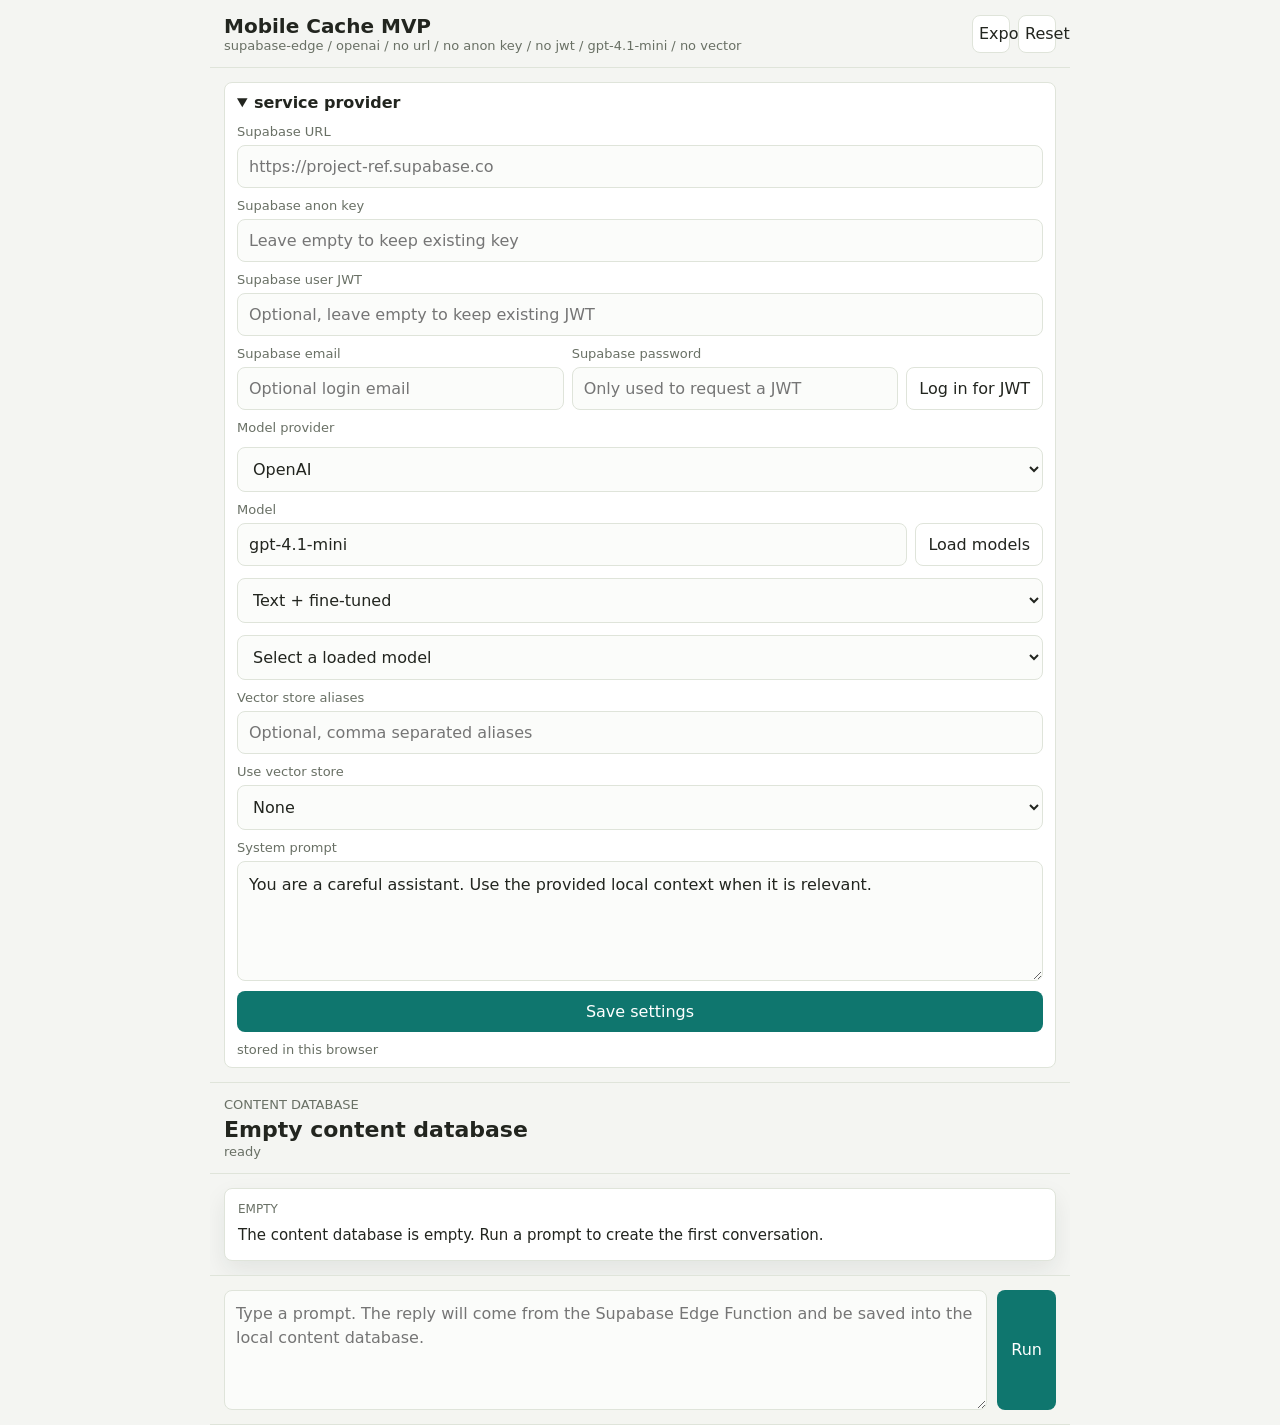
==== index.html @ 160facbd "Update published web app" ====
<!doctype html>
<html lang="en">
  <head>
    <meta charset="UTF-8" />
    <meta name="viewport" content="width=device-width, initial-scale=1.0" />
    <title>Mobile Cache MVP</title>
    <link rel="stylesheet" href="./styles.css" />
  </head>
  <body>
    <main class="app">
      <header class="topbar">
        <div>
          <h1>Mobile Cache MVP</h1>
          <p id="providerLine">Supabase Edge Function</p>
        </div>
        <div class="top-actions">
          <button id="exportButton" class="icon-button" type="button" title="Export">Export</button>
          <button id="resetButton" class="icon-button" type="button" title="Reset">Reset</button>
        </div>
      </header>

      <section class="config-panel">
        <details open>
          <summary>service provider</summary>
          <form id="profileForm" class="profile-form">
            <label>
              <span>Supabase URL</span>
              <input id="supabaseUrlInput" type="url" autocomplete="off" placeholder="https://project-ref.supabase.co" />
            </label>
            <label>
              <span>Supabase anon key</span>
              <input id="supabaseAnonKeyInput" type="password" autocomplete="off" placeholder="Leave empty to keep existing key" />
            </label>
            <label>
              <span>Supabase user JWT</span>
              <input id="supabaseJwtInput" type="password" autocomplete="off" placeholder="Optional, leave empty to keep existing JWT" />
            </label>
            <div class="auth-login">
              <label>
                <span>Supabase email</span>
                <input id="supabaseEmailInput" type="email" autocomplete="username" placeholder="Optional login email" />
              </label>
              <label>
                <span>Supabase password</span>
                <input id="supabasePasswordInput" type="password" autocomplete="current-password" placeholder="Only used to request a JWT" />
              </label>
              <button id="supabaseLoginButton" type="button">Log in for JWT</button>
            </div>
            <label>
              <span>Model provider</span>
              <select id="modelProviderSelect" class="model-select" aria-label="Model provider">
                <option value="openai">OpenAI</option>
                <option value="grok">Grok</option>
              </select>
            </label>
            <label>
              <span>Model</span>
              <div class="model-picker">
                <input id="modelInput" type="text" autocomplete="off" list="modelList" />
                <button id="loadModelsButton" type="button">Load models</button>
              </div>
              <datalist id="modelList"></datalist>
              <select id="modelFilterSelect" class="model-select" aria-label="Model list filter">
                <option value="text">Text + fine-tuned</option>
                <option value="fine-tuned">Fine-tuned only</option>
                <option value="all">All models</option>
              </select>
              <select id="modelSelect" class="model-select" aria-label="Available models">
                <option value="">Select a loaded model</option>
              </select>
            </label>
            <label>
              <span>Vector store aliases</span>
              <input id="vectorStoreAliasesInput" type="text" autocomplete="off" placeholder="Optional, comma separated aliases" />
            </label>
            <label>
              <span>Use vector store</span>
              <select id="activeVectorStoreSelect">
                <option value="">None</option>
              </select>
            </label>
            <label>
              <span>System prompt</span>
              <textarea id="systemPromptInput" rows="4"></textarea>
            </label>
            <button id="saveProfileButton" type="submit">Save settings</button>
            <p id="profileStatus">stored in this browser</p>
          </form>
        </details>
      </section>

      <section class="conversation-head">
        <p class="eyebrow">content database</p>
        <h2 id="conversationTitle">loading</h2>
        <p id="statusLine">idle</p>
      </section>

      <section id="messageStack" class="message-stack" aria-label="messages"></section>

      <form id="runForm" class="composer">
        <textarea id="inputBox" rows="4" placeholder="Type a prompt. The reply will come from the Supabase Edge Function and be saved into the local content database."></textarea>
        <button id="runButton" type="submit">Run</button>
      </form>
    </main>

    <dialog id="editDialog">
      <form method="dialog" class="edit-form">
        <h3>Edit prompt</h3>
        <textarea id="editPromptInput" rows="8"></textarea>
        <div class="dialog-actions">
          <button id="cancelEditButton" value="cancel" type="submit">Cancel</button>
          <button id="saveEditButton" value="default" type="button">Save version</button>
        </div>
      </form>
    </dialog>

    <script type="module" src="./app.js"></script>
  </body>
</html>
---- styles.css ----
:root {
  color-scheme: light;
  --bg: #f4f5f2;
  --surface: #ffffff;
  --ink: #22251f;
  --muted: #697065;
  --line: #dfe4da;
  --accent: #0f766e;
  --accent-soft: #e4f3ef;
  --shadow: 0 10px 24px rgba(30, 39, 34, 0.08);
}

* {
  box-sizing: border-box;
}

body {
  margin: 0;
  min-height: 100vh;
  background: var(--bg);
  color: var(--ink);
  font-family: ui-sans-serif, system-ui, -apple-system, BlinkMacSystemFont, "Segoe UI", sans-serif;
}

button,
input,
select,
textarea {
  font: inherit;
}

.model-picker {
  display: grid;
  grid-template-columns: minmax(0, 1fr) auto;
  gap: 8px;
}

.auth-login {
  display: grid;
  grid-template-columns: minmax(0, 1fr) minmax(0, 1fr) auto;
  gap: 8px;
  align-items: end;
}

.model-picker button {
  border: 1px solid var(--line);
  border-radius: 8px;
  background: var(--surface);
  color: var(--ink);
  padding: 0 12px;
}

.auth-login button {
  border: 1px solid var(--line);
  border-radius: 8px;
  background: var(--surface);
  color: var(--ink);
  padding: 11px 12px;
}

.model-select {
  margin-top: 6px;
}

.app {
  display: grid;
  grid-template-rows: auto auto auto minmax(0, 1fr) auto;
  width: min(100%, 860px);
  min-height: 100vh;
  margin: 0 auto;
}

.topbar,
.conversation-head,
.config-panel,
.composer {
  padding: 14px;
}

.topbar {
  display: flex;
  align-items: center;
  justify-content: space-between;
  gap: 12px;
  border-bottom: 1px solid var(--line);
}

h1,
h2,
h3,
p {
  margin: 0;
}

h1 {
  font-size: 20px;
  line-height: 1.2;
}

h2 {
  margin-top: 4px;
  font-size: 22px;
  line-height: 1.25;
}

#providerLine,
#statusLine,
#profileStatus,
.eyebrow {
  color: var(--muted);
  font-size: 13px;
}

.top-actions,
.prompt-toolbar,
.dialog-actions {
  display: flex;
  align-items: center;
  gap: 8px;
}

.icon-button,
.prompt-icon {
  display: inline-grid;
  place-items: center;
  width: 38px;
  height: 38px;
  border: 1px solid var(--line);
  border-radius: 8px;
  background: var(--surface);
  color: var(--ink);
}

.prompt-icon:disabled {
  color: #b9beb6;
}

.config-panel,
.conversation-head,
.composer {
  border-bottom: 1px solid var(--line);
}

details {
  border: 1px solid var(--line);
  border-radius: 8px;
  background: var(--surface);
  padding: 10px 12px;
}

summary {
  cursor: pointer;
  font-weight: 650;
}

.profile-form {
  display: grid;
  gap: 10px;
  margin-top: 12px;
}

label {
  display: grid;
  gap: 6px;
}

label span {
  color: var(--muted);
  font-size: 13px;
}

input,
select,
textarea {
  width: 100%;
  border: 1px solid var(--line);
  border-radius: 8px;
  background: #fbfcfa;
  color: var(--ink);
  padding: 11px;
}

textarea {
  resize: vertical;
  line-height: 1.5;
}

#saveProfileButton,
#runButton,
.dialog-actions button {
  border: 0;
  border-radius: 8px;
  background: var(--accent);
  color: white;
  padding: 11px 14px;
}

.eyebrow {
  text-transform: uppercase;
  letter-spacing: 0;
}

.message-stack {
  display: flex;
  flex-direction: column;
  gap: 12px;
  overflow: auto;
  padding: 14px;
}

.message {
  border: 1px solid var(--line);
  border-radius: 8px;
  background: var(--surface);
  box-shadow: var(--shadow);
  padding: 13px;
}

.message.user {
  background: var(--accent-soft);
}

.message-meta {
  margin-bottom: 8px;
  color: var(--muted);
  font-size: 12px;
  text-transform: uppercase;
}

.message-text {
  white-space: pre-wrap;
  overflow-wrap: anywhere;
  line-height: 1.56;
  font-size: 15px;
}

.prompt-toolbar {
  justify-content: flex-end;
  margin-top: 12px;
  border-top: 1px solid rgba(15, 118, 110, 0.18);
  padding-top: 10px;
}

.version-label {
  min-width: 42px;
  text-align: center;
  font-weight: 700;
}

.composer {
  display: grid;
  grid-template-columns: minmax(0, 1fr) auto;
  gap: 10px;
  border-top: 1px solid var(--line);
  background: rgba(244, 245, 242, 0.96);
}

.composer textarea {
  min-height: 74px;
  max-height: 180px;
}

#runButton:disabled {
  opacity: 0.55;
}

dialog {
  width: min(92vw, 560px);
  border: 1px solid var(--line);
  border-radius: 8px;
  box-shadow: var(--shadow);
}

dialog::backdrop {
  background: rgba(20, 24, 22, 0.36);
}

.edit-form {
  display: grid;
  gap: 12px;
}

.dialog-actions {
  justify-content: flex-end;
}

#cancelEditButton {
  border: 1px solid var(--line);
  background: var(--surface);
  color: var(--ink);
}

@media (max-width: 620px) {
  .composer {
    grid-template-columns: 1fr;
  }

  #runButton {
    width: 100%;
  }

  .model-picker {
    grid-template-columns: 1fr;
  }

  .auth-login {
    grid-template-columns: 1fr;
  }
}
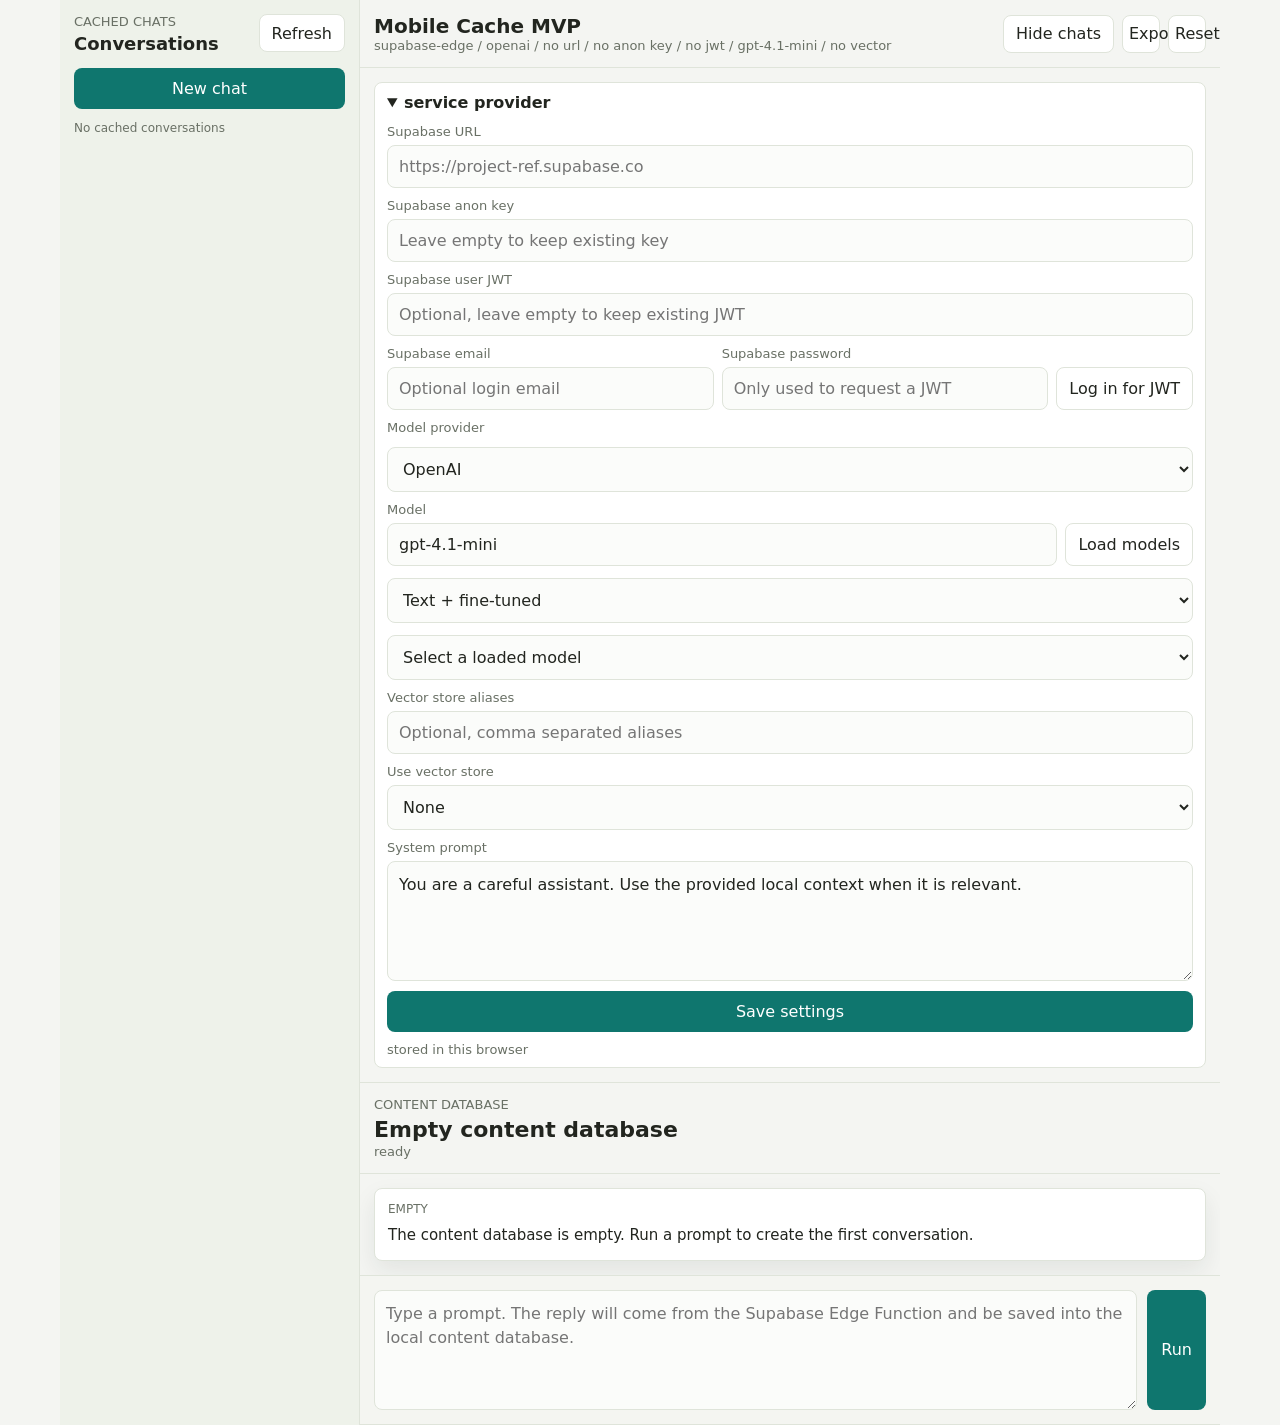
==== commit 69309242: "Update published web app" ====
--- a/index.html
+++ b/index.html
@@ -7,13 +7,27 @@
     <link rel="stylesheet" href="./styles.css" />
   </head>
   <body>
-    <main class="app">
+    <div id="appShell" class="app-shell">
+      <aside class="conversation-sidebar" aria-label="conversation list">
+        <div class="sidebar-head">
+          <div>
+            <p class="eyebrow">cached chats</p>
+            <h2>Conversations</h2>
+          </div>
+          <button id="sidebarRefreshButton" class="icon-button" type="button" title="Refresh conversations">Refresh</button>
+        </div>
+        <button id="newConversationButton" class="new-chat-button" type="button">New chat</button>
+        <ul id="conversationList" class="conversation-list"></ul>
+      </aside>
+
+      <main class="app">
       <header class="topbar">
         <div>
           <h1>Mobile Cache MVP</h1>
           <p id="providerLine">Supabase Edge Function</p>
         </div>
         <div class="top-actions">
+          <button id="sidebarToggleButton" class="icon-button" type="button" title="Toggle conversations" aria-expanded="true">Hide chats</button>
           <button id="exportButton" class="icon-button" type="button" title="Export">Export</button>
           <button id="resetButton" class="icon-button" type="button" title="Reset">Reset</button>
         </div>
@@ -101,7 +115,8 @@
         <textarea id="inputBox" rows="4" placeholder="Type a prompt. The reply will come from the Supabase Edge Function and be saved into the local content database."></textarea>
         <button id="runButton" type="submit">Run</button>
       </form>
-    </main>
+      </main>
+    </div>
 
     <dialog id="editDialog">
       <form method="dialog" class="edit-form">
--- a/styles.css
+++ b/styles.css
@@ -62,12 +62,103 @@
   margin-top: 6px;
 }
 
+.app-shell {
+  display: grid;
+  grid-template-columns: 300px minmax(0, 860px);
+  justify-content: center;
+  min-height: 100vh;
+}
+
+.app-shell.sidebar-closed {
+  grid-template-columns: minmax(0, 860px);
+}
+
+.app-shell.sidebar-closed .conversation-sidebar {
+  display: none;
+}
+
+.conversation-sidebar {
+  display: grid;
+  grid-template-rows: auto auto minmax(0, 1fr);
+  gap: 12px;
+  min-height: 100vh;
+  border-right: 1px solid var(--line);
+  background: #eef2ea;
+  padding: 14px;
+}
+
+.sidebar-head {
+  display: flex;
+  align-items: flex-start;
+  justify-content: space-between;
+  gap: 10px;
+}
+
+.sidebar-head h2 {
+  font-size: 18px;
+}
+
+.new-chat-button {
+  border: 0;
+  border-radius: 8px;
+  background: var(--accent);
+  color: white;
+  padding: 11px 14px;
+  text-align: center;
+}
+
+.conversation-list {
+  display: flex;
+  flex-direction: column;
+  gap: 8px;
+  min-height: 0;
+  margin: 0;
+  overflow: auto;
+  padding: 0;
+  list-style: none;
+}
+
+.conversation-button {
+  display: grid;
+  gap: 5px;
+  width: 100%;
+  border: 1px solid var(--line);
+  border-radius: 8px;
+  background: var(--surface);
+  color: var(--ink);
+  padding: 10px;
+  text-align: left;
+}
+
+.conversation-button[aria-current="true"] {
+  border-color: var(--accent);
+  background: var(--accent-soft);
+}
+
+.conversation-title,
+.conversation-meta,
+.conversation-preview {
+  overflow: hidden;
+  text-overflow: ellipsis;
+  white-space: nowrap;
+}
+
+.conversation-title {
+  font-weight: 700;
+}
+
+.conversation-meta,
+.conversation-preview,
+.conversation-empty {
+  color: var(--muted);
+  font-size: 12px;
+}
+
 .app {
   display: grid;
   grid-template-rows: auto auto auto minmax(0, 1fr) auto;
-  width: min(100%, 860px);
+  width: min(100vw, 860px);
   min-height: 100vh;
-  margin: 0 auto;
 }
 
 .topbar,
@@ -131,6 +222,13 @@
   color: var(--ink);
 }
 
+#sidebarToggleButton,
+#sidebarRefreshButton {
+  width: auto;
+  min-width: 38px;
+  padding: 0 12px;
+}
+
 .prompt-icon:disabled {
   color: #b9beb6;
 }
@@ -291,6 +389,22 @@
 }
 
 @media (max-width: 620px) {
+  .app-shell,
+  .app-shell.sidebar-closed {
+    grid-template-columns: 1fr;
+  }
+
+  .conversation-sidebar {
+    min-height: auto;
+    max-height: 42vh;
+    border-right: 0;
+    border-bottom: 1px solid var(--line);
+  }
+
+  .app-shell.sidebar-closed .conversation-sidebar {
+    display: none;
+  }
+
   .composer {
     grid-template-columns: 1fr;
   }
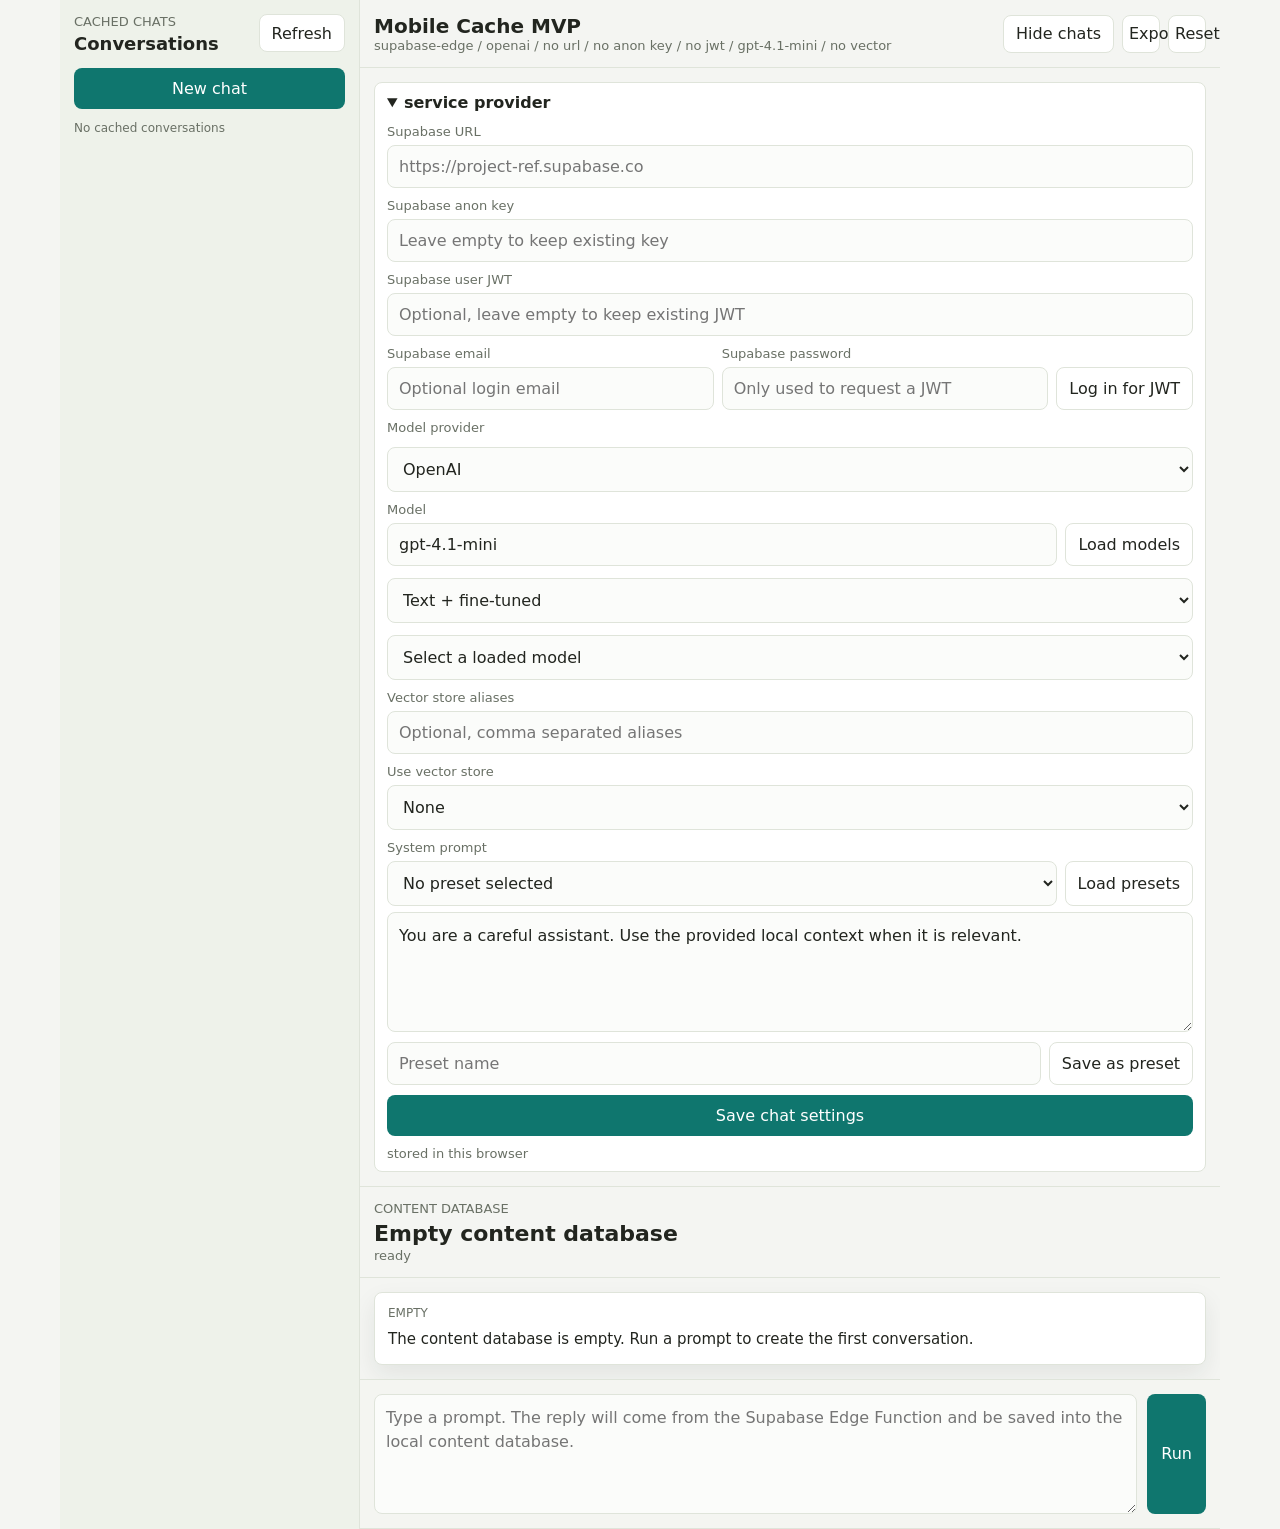
==== commit e182c46b: "Update published web app" ====
--- a/index.html
+++ b/index.html
@@ -95,9 +95,19 @@
             </label>
             <label>
               <span>System prompt</span>
+              <div class="preset-picker">
+                <select id="systemPromptPresetSelect" aria-label="System prompt preset">
+                  <option value="">No preset selected</option>
+                </select>
+                <button id="loadPresetsButton" type="button">Load presets</button>
+              </div>
               <textarea id="systemPromptInput" rows="4"></textarea>
             </label>
-            <button id="saveProfileButton" type="submit">Save settings</button>
+            <div class="preset-save">
+              <input id="systemPromptPresetNameInput" type="text" autocomplete="off" placeholder="Preset name" />
+              <button id="savePresetButton" type="button">Save as preset</button>
+            </div>
+            <button id="saveProfileButton" type="submit">Save chat settings</button>
             <p id="profileStatus">stored in this browser</p>
           </form>
         </details>
--- a/styles.css
+++ b/styles.css
@@ -35,6 +35,13 @@
   gap: 8px;
 }
 
+.preset-picker,
+.preset-save {
+  display: grid;
+  grid-template-columns: minmax(0, 1fr) auto;
+  gap: 8px;
+}
+
 .auth-login {
   display: grid;
   grid-template-columns: minmax(0, 1fr) minmax(0, 1fr) auto;
@@ -42,7 +49,9 @@
   align-items: end;
 }
 
-.model-picker button {
+.model-picker button,
+.preset-picker button,
+.preset-save button {
   border: 1px solid var(--line);
   border-radius: 8px;
   background: var(--surface);
@@ -417,6 +426,11 @@
     grid-template-columns: 1fr;
   }
 
+  .preset-picker,
+  .preset-save {
+    grid-template-columns: 1fr;
+  }
+
   .auth-login {
     grid-template-columns: 1fr;
   }
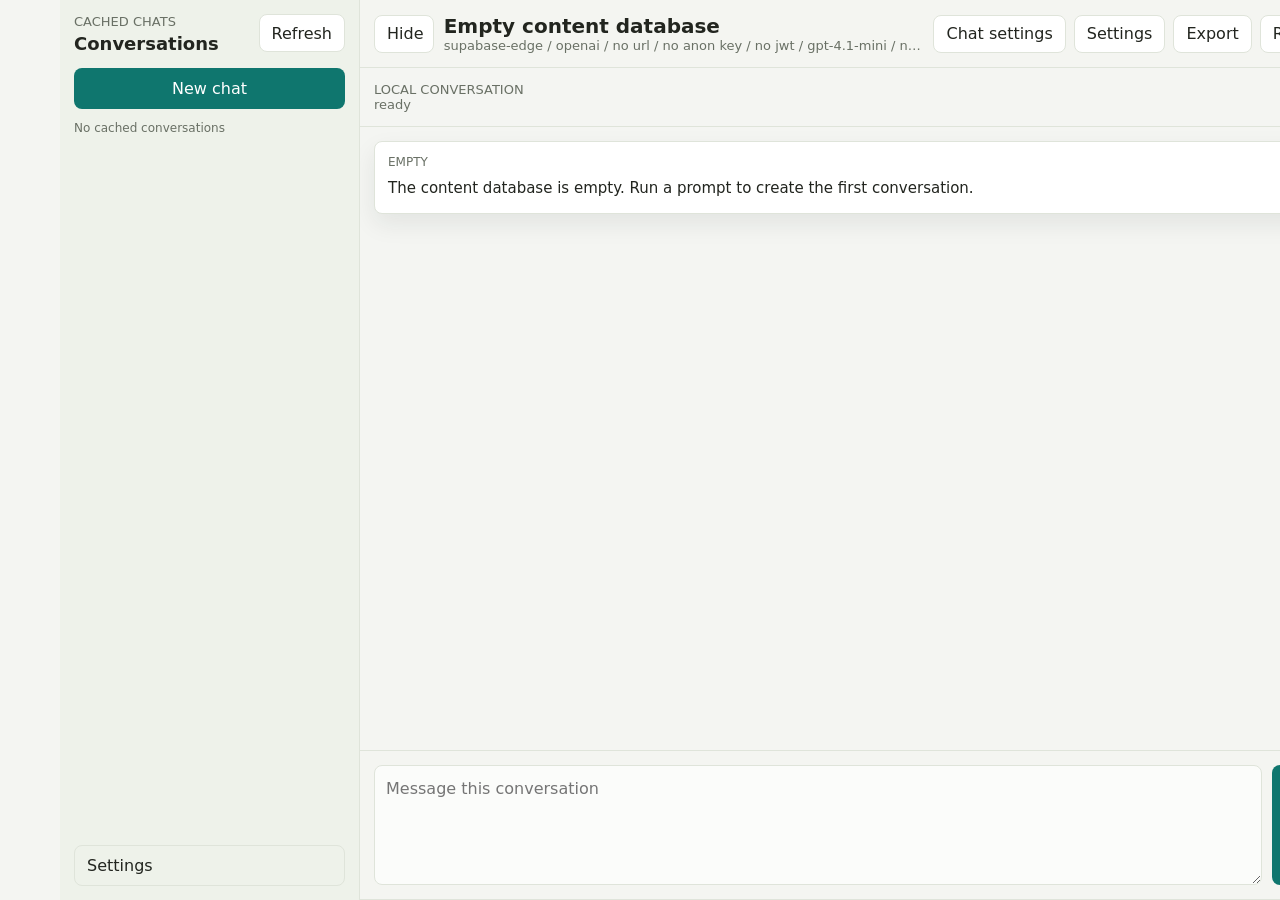
==== commit 076b7b2e: "Update published web app" ====
--- a/index.html
+++ b/index.html
@@ -18,25 +18,52 @@
         </div>
         <button id="newConversationButton" class="new-chat-button" type="button">New chat</button>
         <ul id="conversationList" class="conversation-list"></ul>
+        <button id="settingsButton" class="sidebar-settings-button" type="button">Settings</button>
       </aside>
 
       <main class="app">
       <header class="topbar">
-        <div>
-          <h1>Mobile Cache MVP</h1>
-          <p id="providerLine">Supabase Edge Function</p>
+        <div class="topbar-title">
+          <button id="sidebarToggleButton" class="icon-button" type="button" title="Toggle conversations" aria-expanded="true">Chats</button>
+          <div>
+            <h1 id="conversationTitle">New conversation</h1>
+            <p id="providerLine">Supabase Edge Function</p>
+          </div>
         </div>
         <div class="top-actions">
-          <button id="sidebarToggleButton" class="icon-button" type="button" title="Toggle conversations" aria-expanded="true">Hide chats</button>
+          <button id="chatSettingsButton" type="button">Chat settings</button>
+          <button id="compactSettingsButton" class="icon-button" type="button" title="Settings">Settings</button>
           <button id="exportButton" class="icon-button" type="button" title="Export">Export</button>
           <button id="resetButton" class="icon-button" type="button" title="Reset">Reset</button>
         </div>
       </header>
 
-      <section class="config-panel">
-        <details open>
-          <summary>service provider</summary>
-          <form id="profileForm" class="profile-form">
+      <section class="conversation-head">
+        <p class="eyebrow">local conversation</p>
+        <p id="statusLine">idle</p>
+      </section>
+
+      <section id="messageStack" class="message-stack" aria-label="messages"></section>
+
+      <form id="runForm" class="composer">
+        <textarea id="inputBox" rows="4" placeholder="Message this conversation"></textarea>
+        <button id="runButton" type="submit">Run</button>
+      </form>
+      </main>
+    </div>
+
+    <dialog id="settingsDialog" class="settings-dialog">
+      <form id="profileForm" class="settings-form">
+        <div class="dialog-head">
+          <div>
+            <p class="eyebrow">application</p>
+            <h2>Settings</h2>
+          </div>
+          <button id="closeSettingsButton" class="icon-button" type="button" title="Close settings">Close</button>
+        </div>
+        <section class="settings-section">
+          <h3>Supabase connection</h3>
+          <div class="profile-form">
             <label>
               <span>Supabase URL</span>
               <input id="supabaseUrlInput" type="url" autocomplete="off" placeholder="https://project-ref.supabase.co" />
@@ -60,6 +87,36 @@
               </label>
               <button id="supabaseLoginButton" type="button">Log in for JWT</button>
             </div>
+          </div>
+        </section>
+        <section class="settings-section">
+          <h3>Vector store library</h3>
+          <div class="profile-form">
+            <label>
+              <span>Vector store aliases</span>
+              <input id="vectorStoreAliasesInput" type="text" autocomplete="off" placeholder="Optional, comma separated aliases" />
+            </label>
+          </div>
+        </section>
+        <div class="dialog-actions">
+          <p id="profileStatus">stored in this browser</p>
+          <button id="saveProfileButton" type="submit">Save settings</button>
+        </div>
+      </form>
+    </dialog>
+
+    <dialog id="chatSettingsDialog" class="settings-dialog">
+      <form id="chatSettingsForm" class="settings-form">
+        <div class="dialog-head">
+          <div>
+            <p class="eyebrow">current conversation</p>
+            <h2>Chat settings</h2>
+          </div>
+          <button id="closeChatSettingsButton" class="icon-button" type="button" title="Close chat settings">Close</button>
+        </div>
+        <section class="settings-section">
+          <h3>Model</h3>
+          <div class="profile-form">
             <label>
               <span>Model provider</span>
               <select id="modelProviderSelect" class="model-select" aria-label="Model provider">
@@ -84,49 +141,40 @@
               </select>
             </label>
             <label>
-              <span>Vector store aliases</span>
-              <input id="vectorStoreAliasesInput" type="text" autocomplete="off" placeholder="Optional, comma separated aliases" />
-            </label>
-            <label>
               <span>Use vector store</span>
               <select id="activeVectorStoreSelect">
                 <option value="">None</option>
               </select>
             </label>
+          </div>
+        </section>
+        <section class="settings-section">
+          <h3>System prompt</h3>
+          <div class="profile-form">
             <label>
-              <span>System prompt</span>
+              <span>Preset</span>
               <div class="preset-picker">
                 <select id="systemPromptPresetSelect" aria-label="System prompt preset">
                   <option value="">No preset selected</option>
                 </select>
                 <button id="loadPresetsButton" type="button">Load presets</button>
               </div>
+            </label>
+            <label>
+              <span>System prompt</span>
               <textarea id="systemPromptInput" rows="4"></textarea>
             </label>
             <div class="preset-save">
               <input id="systemPromptPresetNameInput" type="text" autocomplete="off" placeholder="Preset name" />
               <button id="savePresetButton" type="button">Save as preset</button>
             </div>
-            <button id="saveProfileButton" type="submit">Save chat settings</button>
-            <p id="profileStatus">stored in this browser</p>
-          </form>
-        </details>
-      </section>
-
-      <section class="conversation-head">
-        <p class="eyebrow">content database</p>
-        <h2 id="conversationTitle">loading</h2>
-        <p id="statusLine">idle</p>
-      </section>
-
-      <section id="messageStack" class="message-stack" aria-label="messages"></section>
-
-      <form id="runForm" class="composer">
-        <textarea id="inputBox" rows="4" placeholder="Type a prompt. The reply will come from the Supabase Edge Function and be saved into the local content database."></textarea>
-        <button id="runButton" type="submit">Run</button>
+          </div>
+        </section>
+        <div class="dialog-actions">
+          <button id="saveChatSettingsButton" type="submit">Save chat settings</button>
+        </div>
       </form>
-      </main>
-    </div>
+    </dialog>
 
     <dialog id="editDialog">
       <form method="dialog" class="edit-form">
--- a/styles.css
+++ b/styles.css
@@ -88,7 +88,7 @@
 
 .conversation-sidebar {
   display: grid;
-  grid-template-rows: auto auto minmax(0, 1fr);
+  grid-template-rows: auto auto minmax(0, 1fr) auto;
   gap: 12px;
   min-height: 100vh;
   border-right: 1px solid var(--line);
@@ -114,6 +114,15 @@
   color: white;
   padding: 11px 14px;
   text-align: center;
+}
+
+.sidebar-settings-button {
+  border: 1px solid var(--line);
+  border-radius: 8px;
+  background: transparent;
+  color: var(--ink);
+  padding: 10px 12px;
+  text-align: left;
 }
 
 .conversation-list {
@@ -165,14 +174,13 @@
 
 .app {
   display: grid;
-  grid-template-rows: auto auto auto minmax(0, 1fr) auto;
+  grid-template-rows: auto auto minmax(0, 1fr) auto;
   width: min(100vw, 860px);
   min-height: 100vh;
 }
 
 .topbar,
 .conversation-head,
-.config-panel,
 .composer {
   padding: 14px;
 }
@@ -183,6 +191,25 @@
   justify-content: space-between;
   gap: 12px;
   border-bottom: 1px solid var(--line);
+  background: rgba(244, 245, 242, 0.96);
+}
+
+.topbar-title {
+  display: flex;
+  align-items: center;
+  gap: 10px;
+  min-width: 0;
+}
+
+.topbar-title > div {
+  min-width: 0;
+}
+
+.topbar h1,
+#providerLine {
+  overflow: hidden;
+  text-overflow: ellipsis;
+  white-space: nowrap;
 }
 
 h1,
@@ -219,6 +246,20 @@
   gap: 8px;
 }
 
+.top-actions {
+  flex-shrink: 0;
+}
+
+.top-actions button,
+#chatSettingsButton {
+  border: 1px solid var(--line);
+  border-radius: 8px;
+  background: var(--surface);
+  color: var(--ink);
+  min-height: 38px;
+  padding: 0 12px;
+}
+
 .icon-button,
 .prompt-icon {
   display: inline-grid;
@@ -232,7 +273,8 @@
 }
 
 #sidebarToggleButton,
-#sidebarRefreshButton {
+#sidebarRefreshButton,
+.top-actions .icon-button {
   width: auto;
   min-width: 38px;
   padding: 0 12px;
@@ -242,22 +284,9 @@
   color: #b9beb6;
 }
 
-.config-panel,
 .conversation-head,
 .composer {
   border-bottom: 1px solid var(--line);
-}
-
-details {
-  border: 1px solid var(--line);
-  border-radius: 8px;
-  background: var(--surface);
-  padding: 10px 12px;
-}
-
-summary {
-  cursor: pointer;
-  font-weight: 650;
 }
 
 .profile-form {
@@ -293,6 +322,7 @@
 }
 
 #saveProfileButton,
+#saveChatSettingsButton,
 #runButton,
 .dialog-actions button {
   border: 0;
@@ -378,6 +408,55 @@
   box-shadow: var(--shadow);
 }
 
+.settings-dialog {
+  max-height: 88vh;
+  padding: 0;
+  overflow: hidden;
+}
+
+.settings-form {
+  display: grid;
+  max-height: 88vh;
+  overflow: auto;
+}
+
+.dialog-head {
+  position: sticky;
+  top: 0;
+  z-index: 1;
+  display: flex;
+  align-items: flex-start;
+  justify-content: space-between;
+  gap: 12px;
+  border-bottom: 1px solid var(--line);
+  background: var(--surface);
+  padding: 16px;
+}
+
+.dialog-head h2 {
+  font-size: 20px;
+}
+
+.settings-section {
+  display: grid;
+  gap: 12px;
+  border-bottom: 1px solid var(--line);
+  padding: 16px;
+}
+
+.settings-section h3 {
+  font-size: 15px;
+}
+
+.settings-form > .dialog-actions {
+  position: sticky;
+  bottom: 0;
+  justify-content: space-between;
+  border-top: 1px solid var(--line);
+  background: var(--surface);
+  padding: 12px 16px;
+}
+
 dialog::backdrop {
   background: rgba(20, 24, 22, 0.36);
 }
@@ -410,6 +489,21 @@
     border-bottom: 1px solid var(--line);
   }
 
+  .topbar {
+    align-items: flex-start;
+  }
+
+  .top-actions {
+    flex-wrap: wrap;
+    justify-content: flex-end;
+  }
+
+  #compactSettingsButton,
+  #exportButton,
+  #resetButton {
+    display: none;
+  }
+
   .app-shell.sidebar-closed .conversation-sidebar {
     display: none;
   }
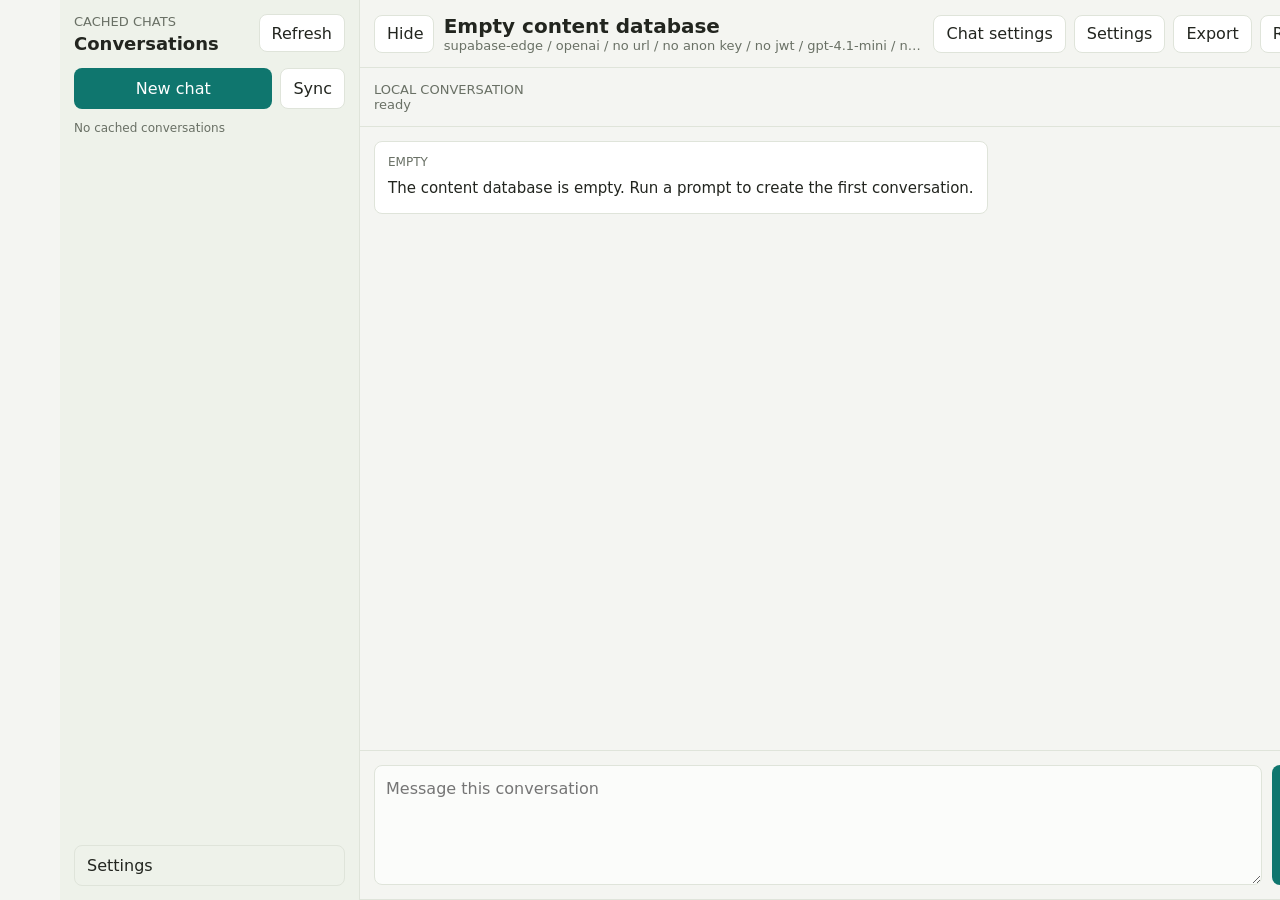
==== commit e6b64036: "Update published web app" ====
--- a/index.html
+++ b/index.html
@@ -16,7 +16,10 @@
           </div>
           <button id="sidebarRefreshButton" class="icon-button" type="button" title="Refresh conversations">Refresh</button>
         </div>
-        <button id="newConversationButton" class="new-chat-button" type="button">New chat</button>
+        <div class="sidebar-actions">
+          <button id="newConversationButton" class="new-chat-button" type="button">New chat</button>
+          <button id="syncConversationsButton" type="button" title="Sync conversations with Supabase">Sync</button>
+        </div>
         <ul id="conversationList" class="conversation-list"></ul>
         <button id="settingsButton" class="sidebar-settings-button" type="button">Settings</button>
       </aside>
--- a/styles.css
+++ b/styles.css
@@ -136,6 +136,24 @@
   list-style: none;
 }
 
+.sidebar-actions {
+  display: grid;
+  grid-template-columns: 1fr auto;
+  gap: 8px;
+}
+
+#syncConversationsButton {
+  border: 1px solid var(--line);
+  border-radius: 8px;
+  background: var(--surface);
+  color: var(--ink);
+  padding: 0 12px;
+}
+
+#syncConversationsButton:disabled {
+  opacity: 0.55;
+}
+
 .conversation-button {
   display: grid;
   gap: 5px;
@@ -346,15 +364,22 @@
 }
 
 .message {
-  border: 1px solid var(--line);
-  border-radius: 8px;
-  background: var(--surface);
-  box-shadow: var(--shadow);
+  align-self: flex-start;
+  width: fit-content;
+  max-width: min(82%, 720px);
+  border: 1px solid var(--line);
+  border-radius: 8px;
+  background: var(--surface);
   padding: 13px;
 }
 
 .message.user {
+  align-self: flex-end;
   background: var(--accent-soft);
+}
+
+.message.user .message-meta {
+  text-align: right;
 }
 
 .message-meta {
@@ -405,7 +430,17 @@
   width: min(92vw, 560px);
   border: 1px solid var(--line);
   border-radius: 8px;
+  background: var(--surface);
+  color: var(--ink);
   box-shadow: var(--shadow);
+}
+
+.dialog-visible[open] {
+  position: fixed;
+  inset: 50% auto auto 50%;
+  z-index: 1000;
+  margin: 0;
+  transform: translate(-50%, -50%);
 }
 
 .settings-dialog {
@@ -498,7 +533,6 @@
     justify-content: flex-end;
   }
 
-  #compactSettingsButton,
   #exportButton,
   #resetButton {
     display: none;
@@ -512,6 +546,10 @@
     grid-template-columns: 1fr;
   }
 
+  .message {
+    max-width: 92%;
+  }
+
   #runButton {
     width: 100%;
   }
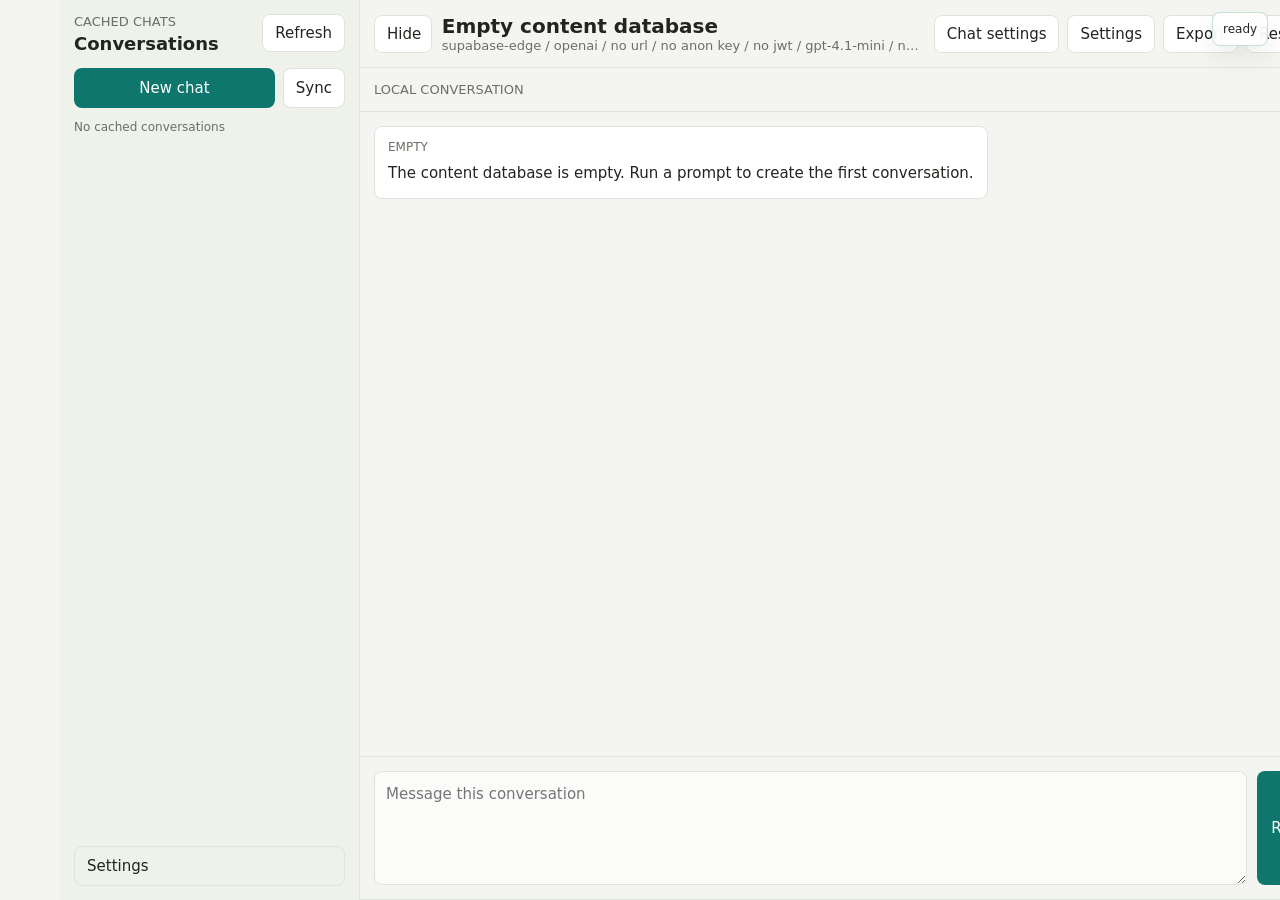
==== commit 01a3f537: "Update published web app" ====
--- a/index.html
+++ b/index.html
@@ -43,7 +43,7 @@
 
       <section class="conversation-head">
         <p class="eyebrow">local conversation</p>
-        <p id="statusLine">idle</p>
+        <p id="statusLine"><span class="status-spinner" aria-hidden="true"></span><span id="statusText">idle</span></p>
       </section>
 
       <section id="messageStack" class="message-stack" aria-label="messages"></section>
@@ -101,6 +101,33 @@
             </label>
           </div>
         </section>
+        <section class="settings-section">
+          <h3>Appearance</h3>
+          <div class="appearance-form">
+            <label>
+              <span>Font</span>
+              <select id="fontFamilySelect">
+                <option value="system">System</option>
+                <option value="serif">Serif</option>
+                <option value="mono">Mono</option>
+              </select>
+            </label>
+            <label>
+              <span>Text size</span>
+              <input id="fontSizeInput" type="number" min="13" max="19" step="1" />
+            </label>
+          </div>
+        </section>
+        <section class="settings-section">
+          <h3>Local import</h3>
+          <div class="local-import">
+            <label>
+              <span>Grok backend export</span>
+              <input id="grokExportFileInput" type="file" accept=".json,application/json" />
+            </label>
+            <button id="importGrokButton" type="button">Import Grok chats</button>
+          </div>
+        </section>
         <div class="dialog-actions">
           <p id="profileStatus">stored in this browser</p>
           <button id="saveProfileButton" type="submit">Save settings</button>
--- a/styles.css
+++ b/styles.css
@@ -8,6 +8,8 @@
   --accent: #0f766e;
   --accent-soft: #e4f3ef;
   --shadow: 0 10px 24px rgba(30, 39, 34, 0.08);
+  --font-family: ui-sans-serif, system-ui, -apple-system, BlinkMacSystemFont, "Segoe UI", sans-serif;
+  --app-font-size: 15px;
 }
 
 * {
@@ -19,7 +21,8 @@
   min-height: 100vh;
   background: var(--bg);
   color: var(--ink);
-  font-family: ui-sans-serif, system-ui, -apple-system, BlinkMacSystemFont, "Segoe UI", sans-serif;
+  font-family: var(--font-family);
+  font-size: var(--app-font-size);
 }
 
 button,
@@ -49,6 +52,19 @@
   align-items: end;
 }
 
+.local-import {
+  display: grid;
+  grid-template-columns: minmax(0, 1fr) auto;
+  gap: 8px;
+  align-items: end;
+}
+
+.appearance-form {
+  display: grid;
+  grid-template-columns: minmax(0, 1fr) 120px;
+  gap: 10px;
+}
+
 .model-picker button,
 .preset-picker button,
 .preset-save button {
@@ -60,6 +76,14 @@
 }
 
 .auth-login button {
+  border: 1px solid var(--line);
+  border-radius: 8px;
+  background: var(--surface);
+  color: var(--ink);
+  padding: 11px 12px;
+}
+
+.local-import button {
   border: 1px solid var(--line);
   border-radius: 8px;
   background: var(--surface);
@@ -249,11 +273,51 @@
 }
 
 #providerLine,
-#statusLine,
 #profileStatus,
 .eyebrow {
   color: var(--muted);
   font-size: 13px;
+}
+
+#statusLine {
+  position: fixed;
+  top: 12px;
+  right: 12px;
+  z-index: 1200;
+  max-width: min(440px, calc(100vw - 24px));
+  border: 1px solid rgba(15, 118, 110, 0.22);
+  border-radius: 8px;
+  background: rgba(255, 255, 255, 0.84);
+  box-shadow: var(--shadow);
+  color: var(--ink);
+  font-size: 12px;
+  line-height: 1.35;
+  padding: 8px 10px;
+  display: inline-flex;
+  align-items: center;
+  gap: 7px;
+  pointer-events: none;
+  backdrop-filter: blur(8px);
+}
+
+.status-spinner {
+  display: none;
+  width: 13px;
+  height: 13px;
+  border: 2px solid rgba(15, 118, 110, 0.18);
+  border-top-color: var(--accent);
+  border-radius: 999px;
+}
+
+#statusLine[data-busy="true"] .status-spinner {
+  display: inline-block;
+  animation: spin 0.8s linear infinite;
+}
+
+@keyframes spin {
+  to {
+    transform: rotate(360deg);
+  }
 }
 
 .top-actions,
@@ -363,7 +427,22 @@
   padding: 14px;
 }
 
+.message-row {
+  position: relative;
+  display: flex;
+  width: 100%;
+}
+
+.message-row.assistant {
+  justify-content: flex-start;
+}
+
+.message-row.user {
+  justify-content: flex-end;
+}
+
 .message {
+  position: relative;
   align-self: flex-start;
   width: fit-content;
   max-width: min(82%, 720px);
@@ -376,6 +455,17 @@
 .message.user {
   align-self: flex-end;
   background: var(--accent-soft);
+}
+
+.token-note {
+  position: absolute;
+  right: 0;
+  bottom: 1px;
+  transform: translateX(calc(100% + 6px));
+  color: var(--muted);
+  font-size: 11px;
+  line-height: 1;
+  white-space: nowrap;
 }
 
 .message.user .message-meta {
@@ -519,18 +609,20 @@
 
   .conversation-sidebar {
     min-height: auto;
-    max-height: 42vh;
+    max-height: 48vh;
     border-right: 0;
     border-bottom: 1px solid var(--line);
   }
 
   .topbar {
-    align-items: flex-start;
+    display: grid;
+    align-items: start;
   }
 
   .top-actions {
+    width: 100%;
     flex-wrap: wrap;
-    justify-content: flex-end;
+    justify-content: flex-start;
   }
 
   #exportButton,
@@ -547,7 +639,19 @@
   }
 
   .message {
-    max-width: 92%;
+    max-width: min(88%, 620px);
+  }
+
+  .message-row.assistant .message {
+    max-width: calc(100% - 58px);
+  }
+
+  .message-row.assistant .token-note {
+    transform: translateX(calc(100% + 5px));
+  }
+
+  .message-text {
+    font-size: var(--app-font-size);
   }
 
   #runButton {
@@ -566,4 +670,29 @@
   .auth-login {
     grid-template-columns: 1fr;
   }
-}
+
+  .local-import,
+  .appearance-form {
+    grid-template-columns: 1fr;
+  }
+
+  .settings-dialog {
+    width: 100vw;
+    max-height: 100dvh;
+  }
+
+  .dialog-visible[open] {
+    inset: 0;
+    transform: none;
+  }
+
+  .settings-form {
+    max-height: 100dvh;
+  }
+
+  #statusLine {
+    top: 8px;
+    right: 8px;
+    max-width: calc(100vw - 16px);
+  }
+}
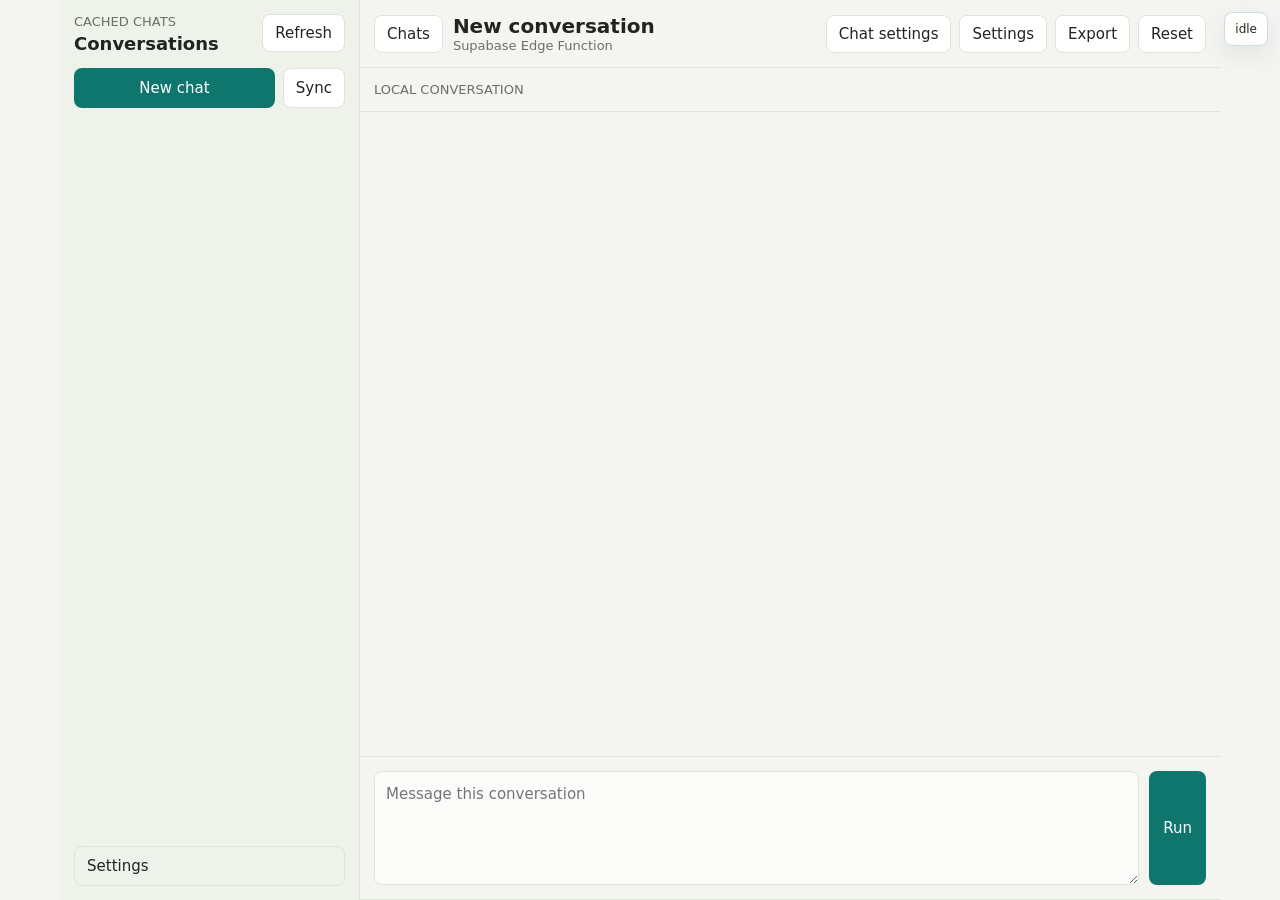
==== commit bf2027ed: "Update published web app" ====
--- a/index.html
+++ b/index.html
@@ -46,6 +46,20 @@
         <p id="statusLine"><span class="status-spinner" aria-hidden="true"></span><span id="statusText">idle</span></p>
       </section>
 
+      <div id="floatingTopbar" class="floating-topbar" aria-hidden="true">
+        <div class="floating-topbar-title">
+          <strong id="floatingConversationTitle">New conversation</strong>
+          <span id="floatingProviderLine">Supabase Edge Function</span>
+        </div>
+        <button id="floatingChatSettingsButton" type="button">Chat settings</button>
+        <button id="floatingSettingsButton" type="button">Settings</button>
+      </div>
+
+      <nav id="scrollRail" class="scroll-rail" aria-label="Message scroll shortcuts">
+        <button id="scrollTopButton" type="button" title="Go to top" aria-label="Go to top">^</button>
+        <button id="scrollBottomButton" type="button" title="Go to bottom" aria-label="Go to bottom">v</button>
+      </nav>
+
       <section id="messageStack" class="message-stack" aria-label="messages"></section>
 
       <form id="runForm" class="composer">
--- a/styles.css
+++ b/styles.css
@@ -314,6 +314,95 @@
   animation: spin 0.8s linear infinite;
 }
 
+.floating-topbar {
+  position: fixed;
+  top: calc(var(--status-height, 40px) + 22px);
+  left: 50%;
+  z-index: 900;
+  display: grid;
+  grid-template-columns: minmax(0, 1fr) auto auto;
+  align-items: center;
+  gap: 8px;
+  width: min(620px, calc(100vw - 96px));
+  border: 1px solid rgba(15, 118, 110, 0.18);
+  border-radius: 8px;
+  background: rgba(255, 255, 255, 0.88);
+  box-shadow: var(--shadow);
+  padding: 8px;
+  opacity: 0;
+  pointer-events: none;
+  transform: translate(-50%, -8px);
+  transition: opacity 0.16s ease, transform 0.16s ease;
+  backdrop-filter: blur(8px);
+}
+
+.floating-topbar[data-visible="true"] {
+  opacity: 1;
+  pointer-events: auto;
+  transform: translate(-50%, 0);
+}
+
+.floating-topbar-title {
+  display: grid;
+  min-width: 0;
+  gap: 2px;
+}
+
+.floating-topbar-title strong,
+.floating-topbar-title span {
+  overflow: hidden;
+  text-overflow: ellipsis;
+  white-space: nowrap;
+}
+
+.floating-topbar-title span {
+  color: var(--muted);
+  font-size: 11px;
+}
+
+.floating-topbar button,
+.scroll-rail button {
+  border: 1px solid var(--line);
+  border-radius: 8px;
+  background: var(--surface);
+  color: var(--ink);
+}
+
+.floating-topbar button {
+  min-height: 34px;
+  padding: 0 10px;
+}
+
+.scroll-rail {
+  position: fixed;
+  top: calc(var(--status-height, 40px) + 26px);
+  right: 12px;
+  bottom: calc(var(--composer-height, 96px) + 18px);
+  z-index: 850;
+  display: flex;
+  flex-direction: column;
+  justify-content: space-between;
+  opacity: 0;
+  pointer-events: none;
+  transition: opacity 0.16s ease;
+}
+
+.scroll-rail[data-visible="true"] {
+  opacity: 0.82;
+  pointer-events: auto;
+}
+
+.scroll-rail button {
+  width: 34px;
+  height: 34px;
+  padding: 0;
+  box-shadow: var(--shadow);
+}
+
+.scroll-rail button:disabled {
+  opacity: 0.35;
+}
+
 @keyframes spin {
   to {
     transform: rotate(360deg);
@@ -480,10 +569,90 @@
 }
 
 .message-text {
-  white-space: pre-wrap;
+  white-space: normal;
   overflow-wrap: anywhere;
   line-height: 1.56;
   font-size: 15px;
+}
+
+.markdown-body > :first-child {
+  margin-top: 0;
+}
+
+.markdown-body > :last-child {
+  margin-bottom: 0;
+}
+
+.markdown-body p,
+.markdown-body ul,
+.markdown-body ol,
+.markdown-body blockquote,
+.markdown-body pre {
+  margin: 0 0 11px;
+}
+
+.markdown-body h1,
+.markdown-body h2,
+.markdown-body h3,
+.markdown-body h4 {
+  margin: 14px 0 8px;
+  line-height: 1.25;
+  font-size: 1.02rem;
+}
+
+.markdown-body h1 {
+  font-size: 1.18rem;
+}
+
+.markdown-body h2 {
+  font-size: 1.1rem;
+}
+
+.markdown-body ul,
+.markdown-body ol {
+  padding-left: 1.35rem;
+}
+
+.markdown-body li + li {
+  margin-top: 4px;
+}
+
+.markdown-body blockquote {
+  border-left: 3px solid rgba(15, 118, 110, 0.35);
+  padding-left: 10px;
+  color: var(--muted);
+}
+
+.markdown-body code {
+  border-radius: 5px;
+  background: rgba(15, 23, 42, 0.07);
+  padding: 1px 5px;
+  font-family: "Cascadia Mono", "SFMono-Regular", Consolas, monospace;
+  font-size: 0.92em;
+}
+
+.markdown-body pre {
+  max-width: 100%;
+  overflow-x: auto;
+  border: 1px solid rgba(15, 23, 42, 0.1);
+  border-radius: 7px;
+  background: rgba(15, 23, 42, 0.06);
+  padding: 10px;
+}
+
+.markdown-body pre code {
+  display: block;
+  min-width: max-content;
+  border-radius: 0;
+  background: transparent;
+  padding: 0;
+  white-space: pre;
+}
+
+.markdown-body a {
+  color: var(--accent);
+  text-decoration-thickness: 1px;
+  text-underline-offset: 3px;
 }
 
 .prompt-toolbar {
@@ -695,4 +864,21 @@
     right: 8px;
     max-width: calc(100vw - 16px);
   }
-}
+
+  .floating-topbar {
+    top: calc(var(--status-height, 40px) + 18px);
+    width: calc(100vw - 64px);
+    grid-template-columns: minmax(0, 1fr) auto;
+  }
+
+  #floatingProviderLine,
+  #floatingSettingsButton {
+    display: none;
+  }
+
+  .scroll-rail {
+    top: calc(var(--status-height, 40px) + 22px);
+    right: 8px;
+    bottom: calc(var(--composer-height, 120px) + 14px);
+  }
+}
